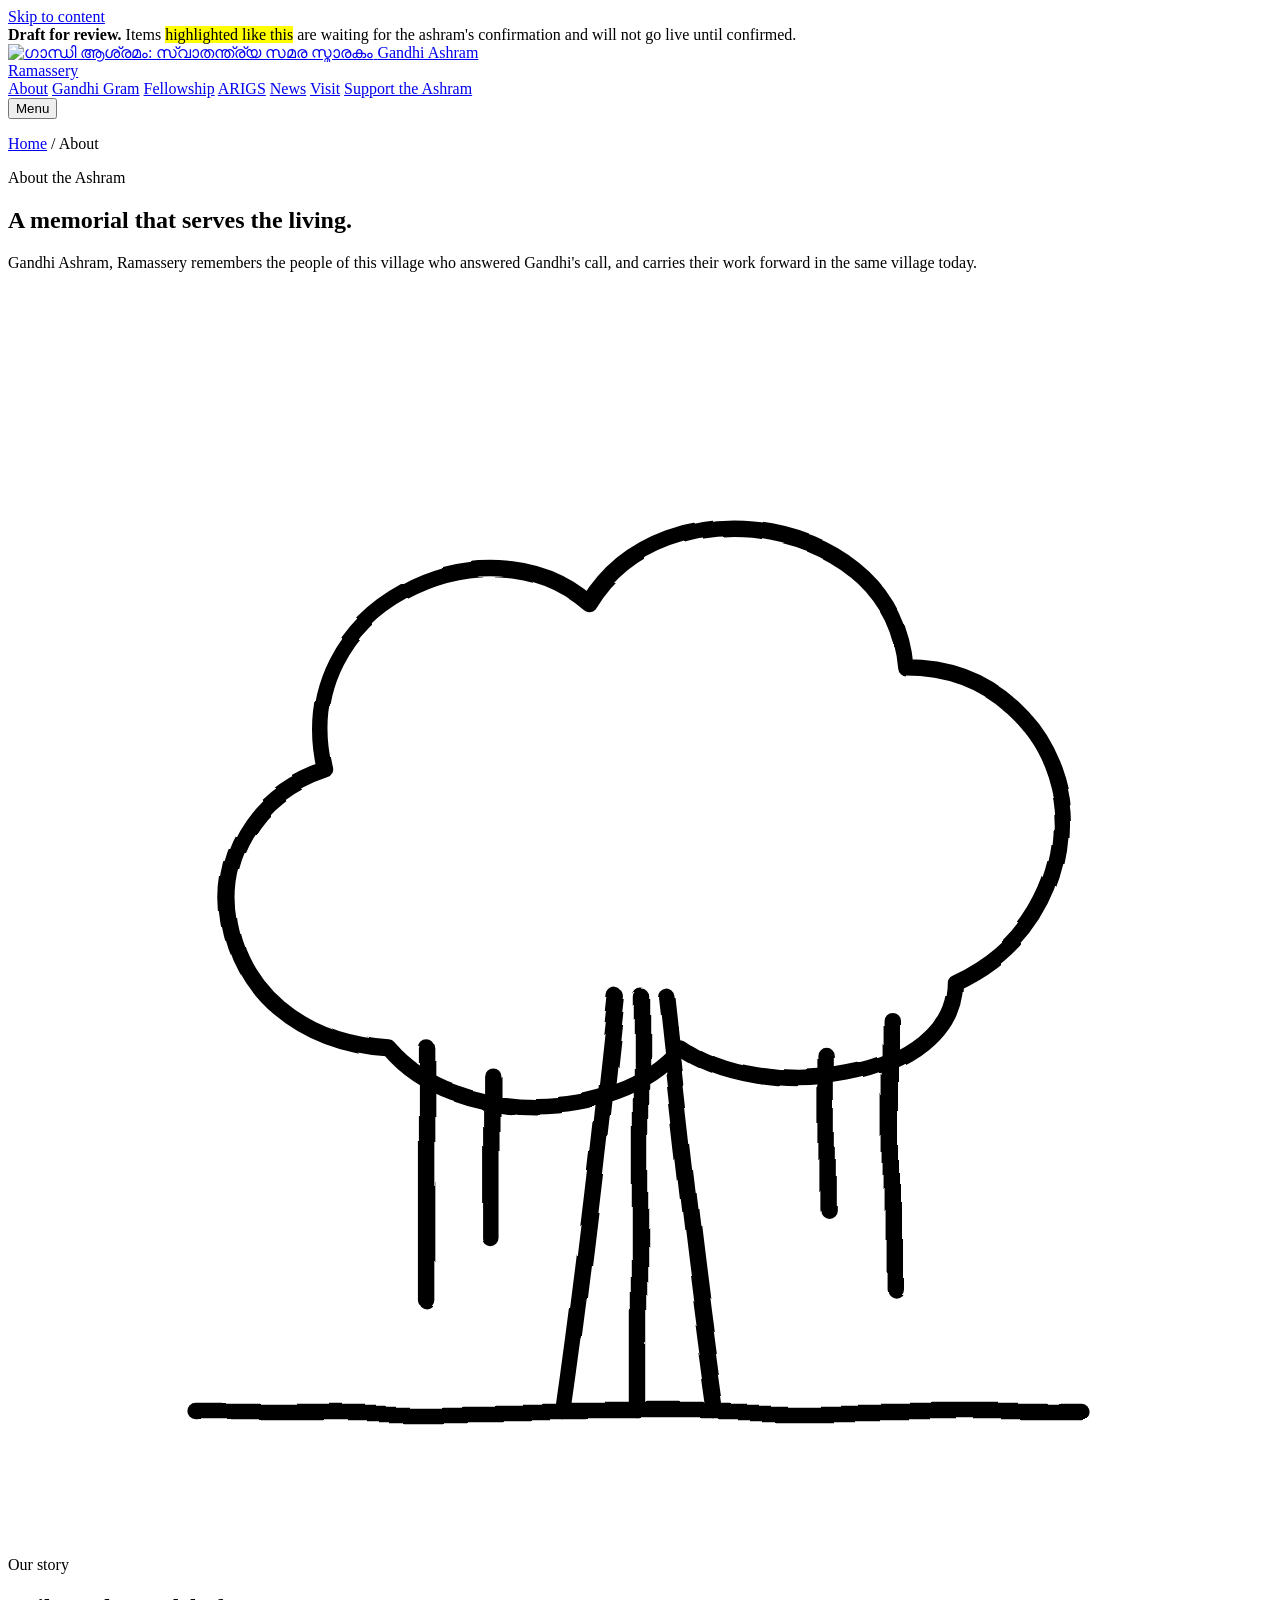
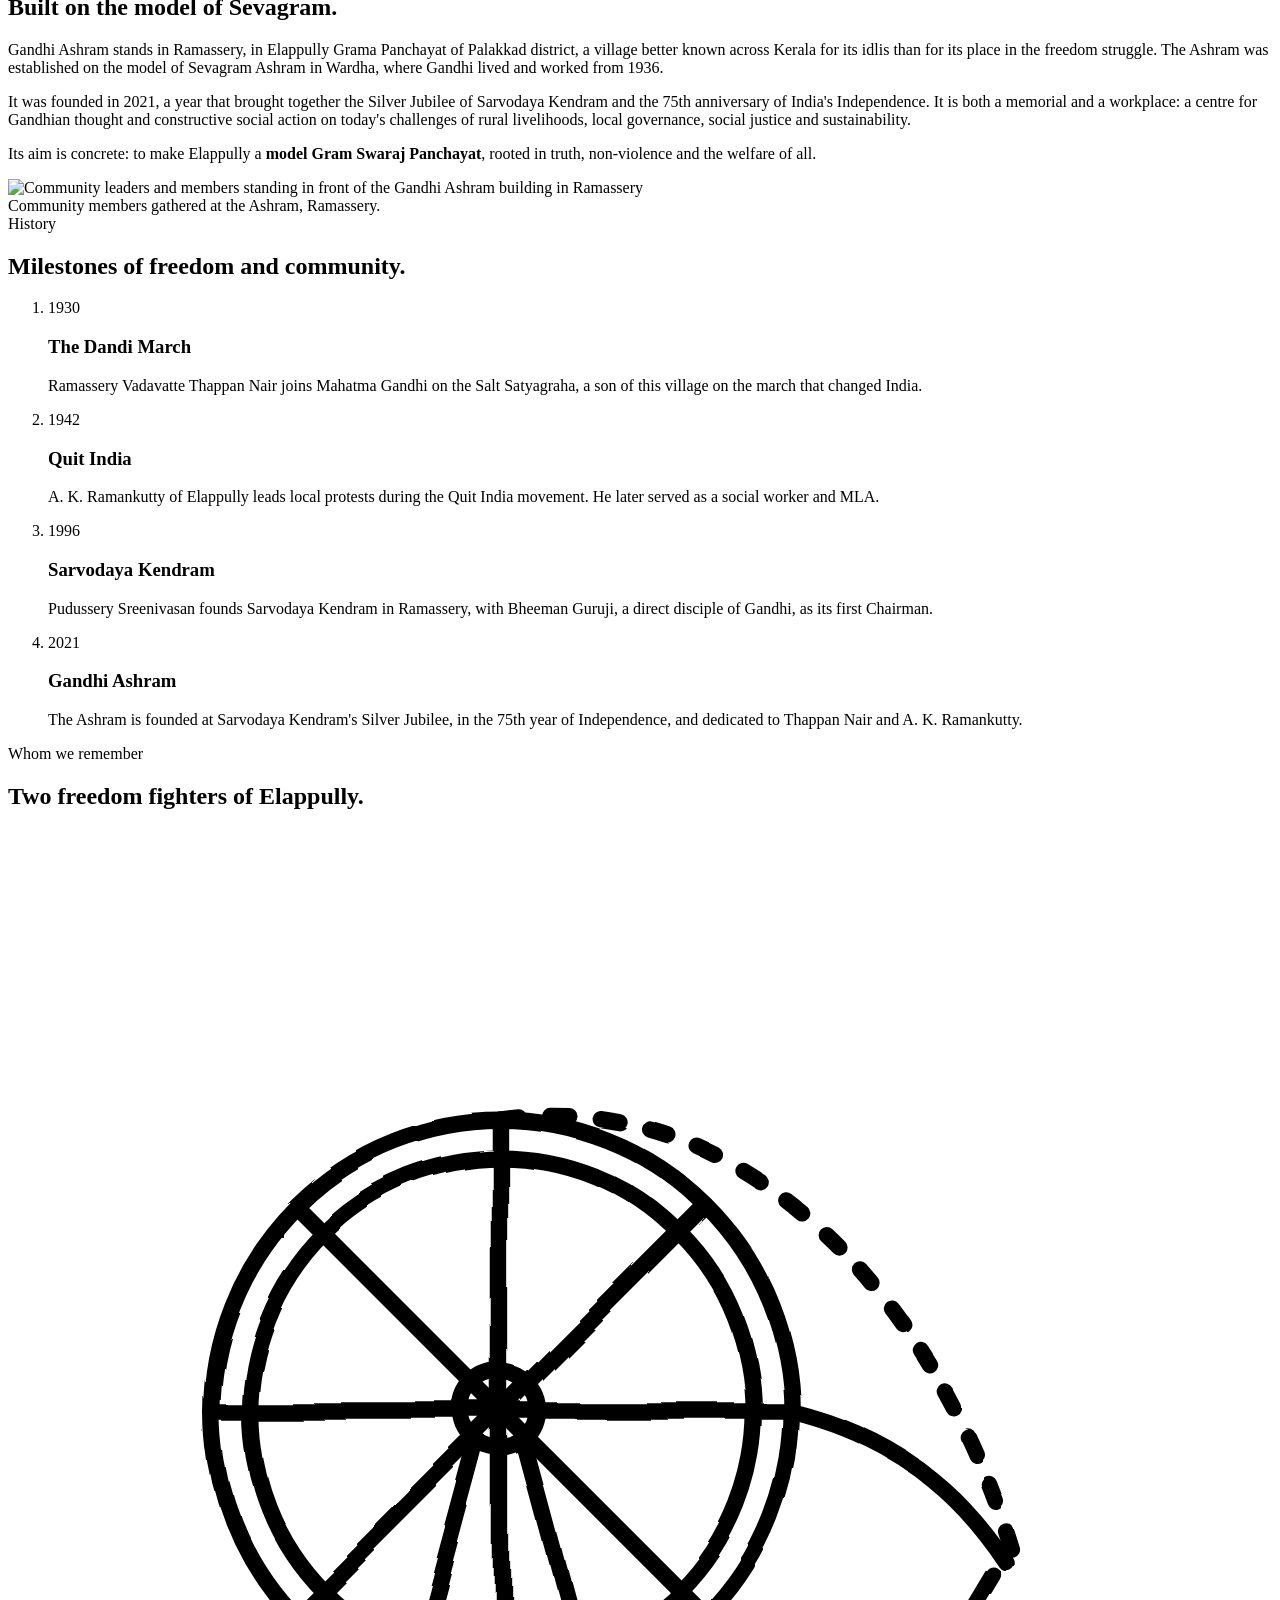
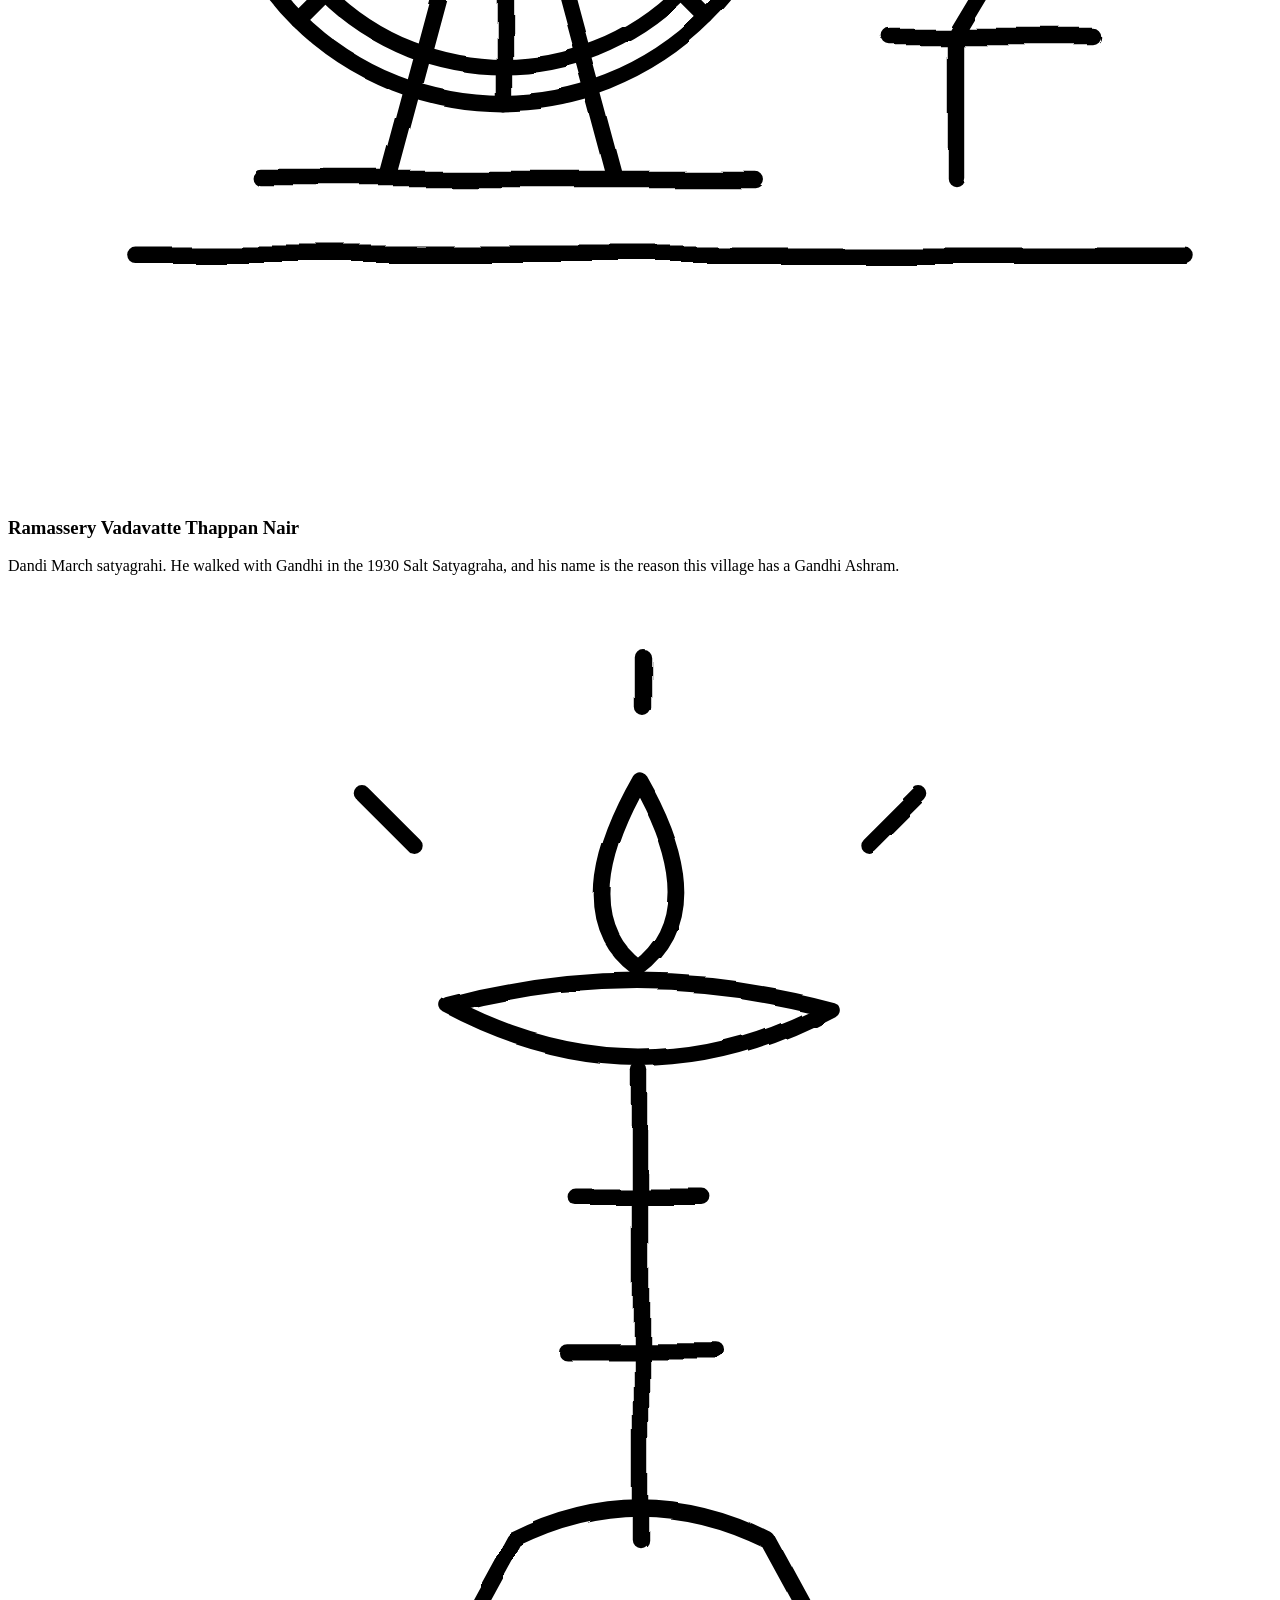
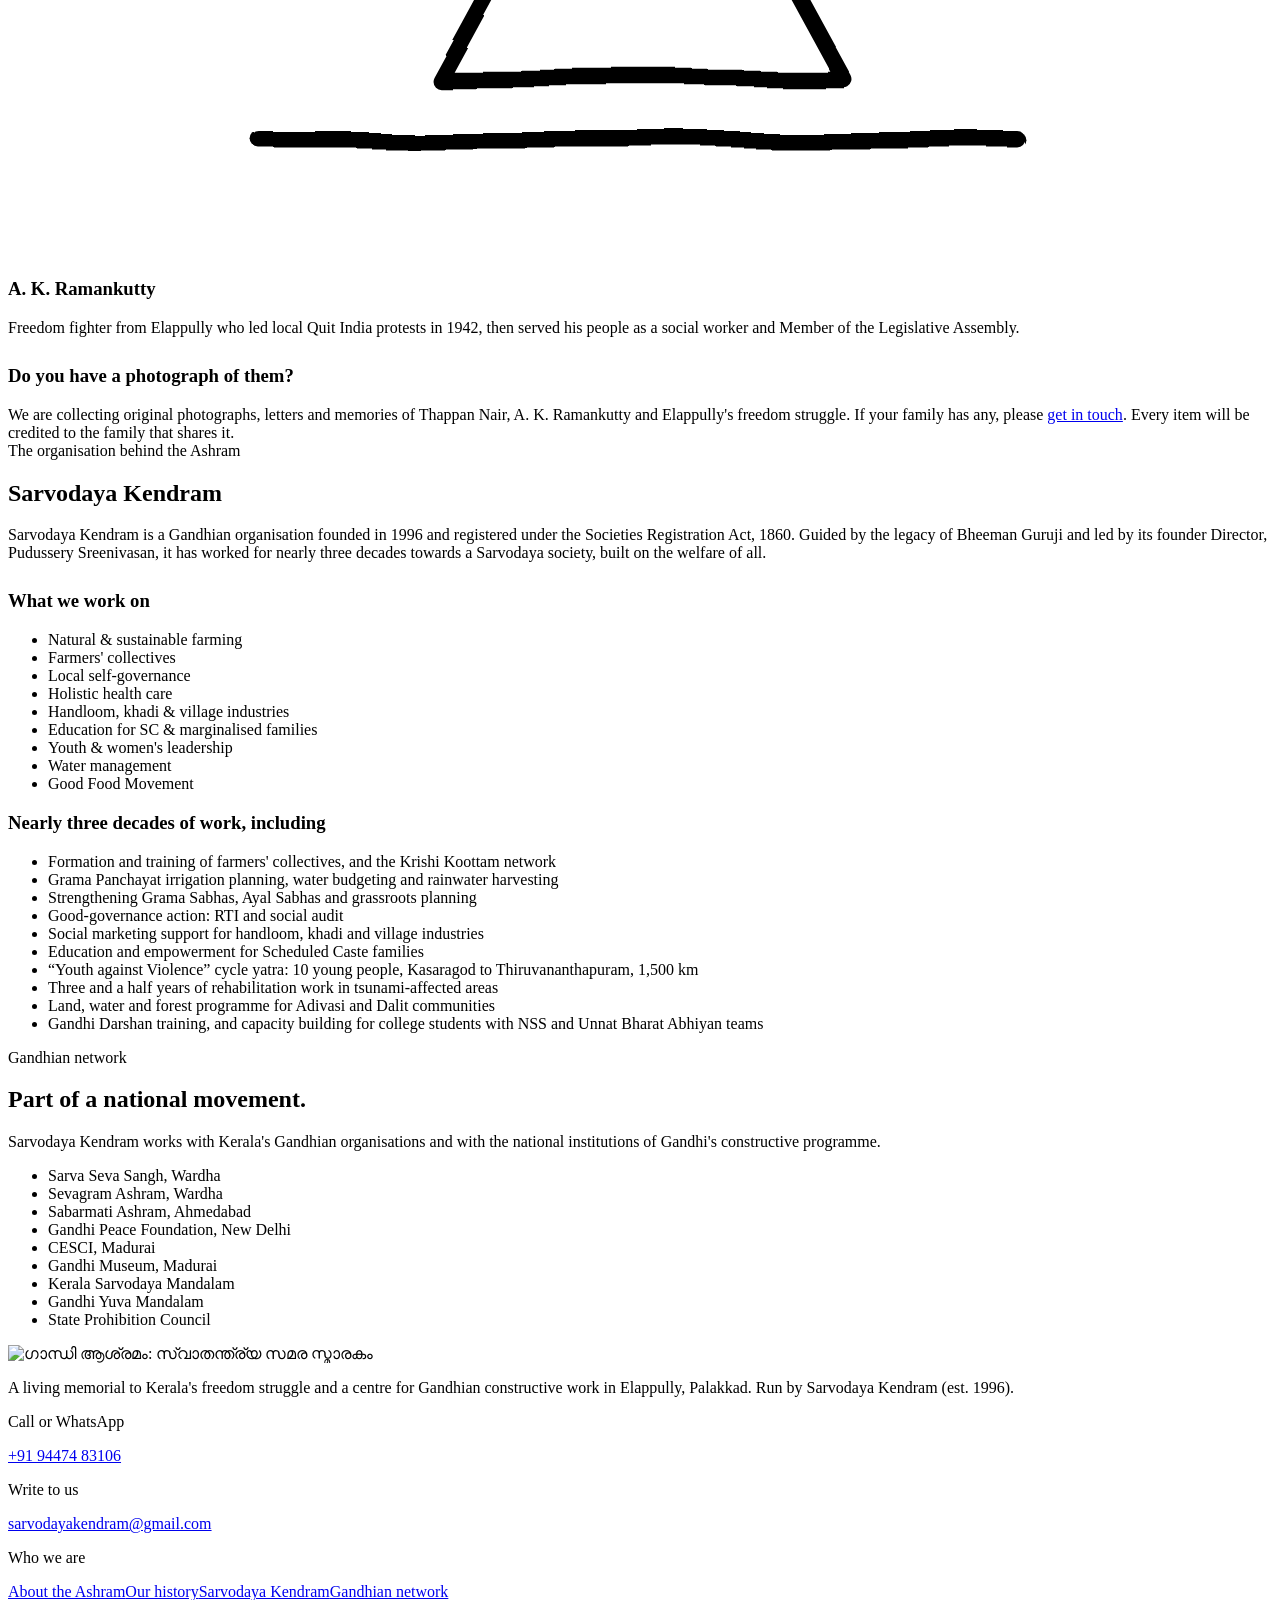
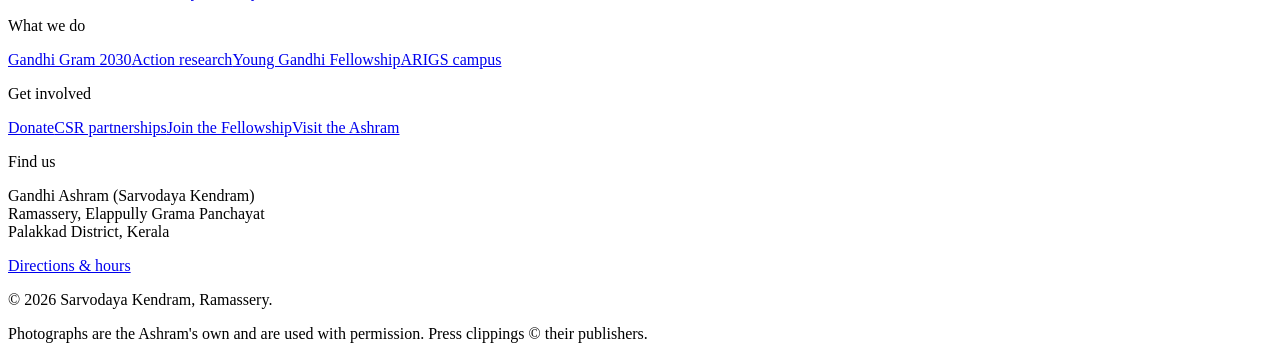
==== about/index.html @ 77ce9fa7 "Draft site for client review" ====
<!doctype html>
<html lang="en">
<head>
<meta charset="utf-8">
<meta name="viewport" content="width=device-width, initial-scale=1">
<title>About Gandhi Ashram, Ramassery | History, founders and Sarvodaya Kendram</title>
<meta name="description" content="The story of Gandhi Ashram, Ramassery: a memorial to Dandi satyagrahi Vadavatte Thappan Nair and freedom fighter A. K. Ramankutty, run by Sarvodaya Kendram since 1996.">
<!--DRAFT--><meta name="robots" content="noindex,nofollow"><!--/DRAFT-->
<meta property="og:title" content="About Gandhi Ashram, Ramassery | History, founders and Sarvodaya Kendram">
<meta property="og:description" content="The story of Gandhi Ashram, Ramassery: a memorial to Dandi satyagrahi Vadavatte Thappan Nair and freedom fighter A. K. Ramankutty, run by Sarvodaya Kendram since 1996.">
<meta property="og:image" content="/gandhi-ashram-site-review/assets/img/ashram-today.jpg">
<link rel="icon" href="/gandhi-ashram-site-review/assets/favicon-32.png" type="image/png" sizes="32x32">
<link rel="apple-touch-icon" href="/gandhi-ashram-site-review/assets/favicon-192.png">
<link rel="preconnect" href="https://fonts.googleapis.com">
<link rel="preconnect" href="https://fonts.gstatic.com" crossorigin>
<link href="https://fonts.googleapis.com/css2?family=Plus+Jakarta+Sans:ital,wght@0,400;0,500;0,600;0,700;0,800;1,400;1,500&family=Noto+Sans+Malayalam:wght@600;800&display=swap" rel="stylesheet">
<link rel="stylesheet" href="/gandhi-ashram-site-review/assets/css/site.css">
</head>
<body class="draft" data-nav="about">
<svg width="0" height="0" style="position:absolute" aria-hidden="true">
  <filter id="rough"><feTurbulence type="fractalNoise" baseFrequency="0.035" numOctaves="2" seed="7"/><feDisplacementMap in="SourceGraphic" scale="2.6"/></filter>
</svg>
<a class="skip" href="#main">Skip to content</a>

<!--DRAFT-->
<div class="draft-ribbon" role="note">
  <strong>Draft for review.</strong> Items <mark class="tbc">highlighted like this</mark> are waiting for the ashram's confirmation and will not go live until confirmed.
</div>
<!--/DRAFT-->

<header class="site-header" id="top">
  <div class="wrap header-row">
    <a class="brand" href="/gandhi-ashram-site-review/" aria-label="Gandhi Ashram, Ramassery: home">
      <img class="logo" src="/gandhi-ashram-site-review/assets/img/logo-header.png" width="459" height="112" alt="ഗാന്ധി ആശ്രമം: സ്വാതന്ത്ര്യ സമര സ്മാരകം">
      <span class="brand-en">Gandhi Ashram<br>Ramassery</span>
    </a>
    <nav class="main-nav" id="main-nav" aria-label="Main">
      <a href="/gandhi-ashram-site-review/about/" data-k="about">About</a>
      <a href="/gandhi-ashram-site-review/gandhi-gram/" data-k="gandhi-gram">Gandhi Gram</a>
      <a href="/gandhi-ashram-site-review/fellowship/" data-k="fellowship">Fellowship</a>
      <a href="/gandhi-ashram-site-review/arigs/" data-k="arigs">ARIGS</a>
      <a href="/gandhi-ashram-site-review/news/" data-k="news">News</a>
      <a href="/gandhi-ashram-site-review/visit/" data-k="visit">Visit</a>
      <a class="btn btn-solid nav-cta" href="/gandhi-ashram-site-review/support/" data-k="support">Support the Ashram</a>
    </nav>
    <button class="menu-btn" aria-expanded="false" aria-controls="main-nav"><span></span><span></span><span class="sr">Menu</span></button>
  </div>
</header>

<main id="main">

<section class="page-hero">
  <div class="wrap split">
    <div>
      <p class="crumbs"><a href="/gandhi-ashram-site-review/">Home</a> / About</p>
      <span class="eyebrow">About the Ashram</span>
      <h1>A memorial that serves the living.</h1>
      <p class="lede">Gandhi Ashram, Ramassery remembers the people of this village who answered Gandhi's call, and carries their work forward in the same village today.</p>
    </div>
    <div class="sketch-wrap"><svg class="sketch" viewBox="0 0 200 200" role="img" aria-label="Banyan tree" fill="none" stroke="currentColor" stroke-width="2.6" stroke-linecap="round" stroke-linejoin="round"><g filter="url(#rough)"><path d="M100 178 V112 M88 178 C92 150 94 130 96 112 M112 178 C108 150 106 130 104 112"/><path d="M60 120 C30 118 26 84 50 76 C44 50 76 36 92 50 C104 30 140 36 142 60 C170 60 176 98 150 110 C150 126 120 130 106 120 C96 132 70 132 60 120 Z"/><path d="M66 120 V160 M76 124 V150 M140 116 V158 M130 122 V146"/><path d="M30 178 H170"/></g></svg></div>
  </div>
</section>

<section id="story">
  <div class="wrap split">
    <div class="reveal">
      <span class="eyebrow">Our story</span>
      <h2>Built on the model of Sevagram.</h2>
      <p>Gandhi Ashram stands in Ramassery, in Elappully Grama Panchayat of Palakkad district, a village better known across Kerala for its idlis than for its place in the freedom struggle. The Ashram was established on the model of Sevagram Ashram in Wardha, where Gandhi lived and worked from 1936.</p>
      <p>It was founded in 2021, a year that brought together the Silver Jubilee of Sarvodaya Kendram and the 75th anniversary of India's Independence. It is both a memorial and a workplace: a centre for Gandhian thought and constructive social action on today's challenges of rural livelihoods, local governance, social justice and sustainability.</p>
      <p>Its aim is concrete: to make Elappully a <strong>model Gram Swaraj Panchayat</strong>, rooted in truth, non-violence and the welfare of all.</p>
    </div>
    <figure class="photo reveal" style="margin:0">
      <img src="/gandhi-ashram-site-review/assets/img/ashram-gathering.jpg" alt="Community leaders and members standing in front of the Gandhi Ashram building in Ramassery" loading="lazy">
      <figcaption>Community members gathered at the Ashram, Ramassery.</figcaption>
    </figure>
  </div>
</section>

<section class="tint" id="history">
  <div class="wrap">
    <div class="section-head reveal"><div><span class="eyebrow">History</span><h2>Milestones of freedom and community.</h2></div></div>
    <ol class="timeline reveal">
      <li><span class="yr">1930</span><h3>The Dandi March</h3><p>Ramassery Vadavatte Thappan Nair joins Mahatma Gandhi on the Salt Satyagraha, a son of this village on the march that changed India.</p></li>
      <li><span class="yr">1942</span><h3>Quit India</h3><p>A.&nbsp;K.&nbsp;Ramankutty of Elappully leads local protests during the Quit India movement. He later served as a social worker and MLA.</p></li>
      <li><span class="yr">1996</span><h3>Sarvodaya Kendram</h3><p>Pudussery Sreenivasan founds Sarvodaya Kendram in Ramassery, with Bheeman Guruji, a direct disciple of Gandhi, as its first Chairman.</p></li>
      <li><span class="yr">2021</span><h3>Gandhi Ashram</h3><p>The Ashram is founded at Sarvodaya Kendram's Silver Jubilee, in the 75th year of Independence, and dedicated to Thappan Nair and A.&nbsp;K.&nbsp;Ramankutty.</p></li>
    </ol>
  </div>
</section>

<section id="memorial">
  <div class="wrap">
    <div class="section-head reveal"><div><span class="eyebrow">Whom we remember</span><h2>Two freedom fighters of Elappully.</h2></div></div>
    <div class="cards two reveal">
      <div class="card"><div class="sketch-wrap"><svg class="sketch" viewBox="0 0 200 200" role="img" aria-label="Spinning wheel" fill="none" stroke="currentColor" stroke-width="2.6" stroke-linecap="round" stroke-linejoin="round"><g filter="url(#rough)"><circle cx="78" cy="92" r="46"/><circle cx="78" cy="92" r="40"/><circle cx="78" cy="92" r="6"/><path d="M78 92 L124.0 92.0"/><path d="M78 92 L110.5 124.5"/><path d="M78 92 L78.0 138.0"/><path d="M78 92 L45.5 124.5"/><path d="M78 92 L32.0 92.0"/><path d="M78 92 L45.5 59.5"/><path d="M78 92 L78.0 46.0"/><path d="M78 92 L110.5 59.5"/><path d="M40 150 L118 150 M60 150 L74 98 M96 150 L82 98"/><path d="M20 162 H186"/><path d="M150 150 V128 M140 128 H172 M150 128 L156 118"/><path d="M78 46 C120 40 150 80 160 118" stroke-dasharray="3 5"/><path d="M124 92 C140 96 150 104 158 116"/></g></svg></div><h3>Ramassery Vadavatte Thappan Nair</h3><p>Dandi March satyagrahi. He walked with Gandhi in the 1930 Salt Satyagraha, and his name is the reason this village has a Gandhi Ashram.</p></div>
      <div class="card"><div class="sketch-wrap"><svg class="sketch" viewBox="0 0 200 200" role="img" aria-label="Kerala lamp" fill="none" stroke="currentColor" stroke-width="2.6" stroke-linecap="round" stroke-linejoin="round"><g filter="url(#rough)"><path d="M100 30 C92 44 92 54 100 60 C108 54 108 44 100 30 Z"/><path d="M70 66 Q100 82 130 66 Q100 58 70 66 Z"/><path d="M100 76 V150"/><path d="M90 96 H110 M88 120 H112"/><path d="M80 150 Q100 140 120 150 L132 172 H68 Z"/><path d="M40 182 H160"/><path d="M64 40 L56 32 M136 40 L144 32 M100 18 V10"/></g></svg></div><h3>A.&nbsp;K.&nbsp;Ramankutty</h3><p>Freedom fighter from Elappully who led local Quit India protests in 1942, then served his people as a social worker and Member of the Legislative Assembly.</p></div>
    </div>
    <div class="notice reveal" style="margin-top:28px">
      <h3>Do you have a photograph of them?</h3>
      <p style="margin:0">We are collecting original photographs, letters and memories of Thappan Nair, A.&nbsp;K.&nbsp;Ramankutty and Elappully's freedom struggle. If your family has any, please <a href="/gandhi-ashram-site-review/visit/#contact">get in touch</a>. Every item will be credited to the family that shares it.</p>
    </div>
  </div>
</section>

<section class="tint" id="sarvodaya-kendram">
  <div class="wrap split">
    <div class="reveal">
      <span class="eyebrow">The organisation behind the Ashram</span>
      <h2>Sarvodaya Kendram</h2>
      <p>Sarvodaya Kendram is a Gandhian organisation founded in 1996 and registered under the Societies Registration Act, 1860. Guided by the legacy of Bheeman Guruji and led by its founder Director, Pudussery Sreenivasan, it has worked for nearly three decades towards a Sarvodaya society, built on the welfare of all.</p>
      <h3 style="margin-top:28px">What we work on</h3>
      <ul class="pill-list">
        <li>Natural &amp; sustainable farming</li><li>Farmers' collectives</li><li>Local self-governance</li><li>Holistic health care</li><li>Handloom, khadi &amp; village industries</li><li>Education for SC &amp; marginalised families</li><li>Youth &amp; women's leadership</li><li>Water management</li><li>Good Food Movement</li>
      </ul>
    </div>
    <div class="reveal">
      <h3>Nearly three decades of work, including</h3>
      <ul class="checklist">
        <li>Formation and training of farmers' collectives, and the Krishi Koottam network</li>
        <li>Grama Panchayat irrigation planning, water budgeting and rainwater harvesting</li>
        <li>Strengthening Grama Sabhas, Ayal Sabhas and grassroots planning</li>
        <li>Good-governance action: RTI and social audit</li>
        <li>Social marketing support for handloom, khadi and village industries</li>
        <li>Education and empowerment for Scheduled Caste families</li>
        <li>“Youth against Violence” cycle yatra: 10 young people, Kasaragod to Thiruvananthapuram, 1,500 km</li>
        <li>Three and a half years of rehabilitation work in tsunami-affected areas</li>
        <li>Land, water and forest programme for Adivasi and Dalit communities</li>
        <li>Gandhi Darshan training, and capacity building for college students with NSS and Unnat Bharat Abhiyan teams</li>
      </ul>
    </div>
  </div>
</section>

<section id="network">
  <div class="wrap split">
    <div class="reveal">
      <span class="eyebrow">Gandhian network</span>
      <h2>Part of a national movement.</h2>
      <p class="lede">Sarvodaya Kendram works with Kerala's Gandhian organisations and with the national institutions of Gandhi's constructive programme.</p>
    </div>
    <ul class="pill-list reveal">
      <li>Sarva Seva Sangh, Wardha</li><li>Sevagram Ashram, Wardha</li><li>Sabarmati Ashram, Ahmedabad</li><li>Gandhi Peace Foundation, New Delhi</li><li>CESCI, Madurai</li><li>Gandhi Museum, Madurai</li><li>Kerala Sarvodaya Mandalam</li><li>Gandhi Yuva Mandalam</li><li>State Prohibition Council</li>
    </ul>
  </div>
</section>

</main>

<footer class="site-footer">
  <div class="wrap">
    <div class="footer-top">
      <div class="footer-brand">
        <img class="footer-logo" src="/gandhi-ashram-site-review/assets/img/logo-footer.jpg" width="614" height="150" alt="ഗാന്ധി ആശ്രമം: സ്വാതന്ത്ര്യ സമര സ്മാരകം" loading="lazy">
        <p>A living memorial to Kerala's freedom struggle and a centre for Gandhian constructive work in Elappully, Palakkad. Run by Sarvodaya Kendram (est. 1996).</p>
      </div>
      <div class="footer-contact">
        <p class="label">Call or WhatsApp</p>
        <p><a href="tel:+919447483106">+91 94474 83106</a></p>
        <p class="label">Write to us</p>
        <p><a href="mailto:sarvodayakendram@gmail.com">sarvodayakendram@gmail.com</a></p>
      </div>
    </div>
    <div class="footer-cols">
      <div><p class="label">Who we are</p><a href="/gandhi-ashram-site-review/about/">About the Ashram</a><a href="/gandhi-ashram-site-review/about/#history">Our history</a><a href="/gandhi-ashram-site-review/about/#sarvodaya-kendram">Sarvodaya Kendram</a><a href="/gandhi-ashram-site-review/about/#network">Gandhian network</a></div>
      <div><p class="label">What we do</p><a href="/gandhi-ashram-site-review/gandhi-gram/">Gandhi Gram 2030</a><a href="/gandhi-ashram-site-review/gandhi-gram/#approach">Action research</a><a href="/gandhi-ashram-site-review/fellowship/">Young Gandhi Fellowship</a><a href="/gandhi-ashram-site-review/arigs/">ARIGS campus</a></div>
      <div><p class="label">Get involved</p><a href="/gandhi-ashram-site-review/support/">Donate</a><a href="/gandhi-ashram-site-review/support/#csr">CSR partnerships</a><a href="/gandhi-ashram-site-review/fellowship/#join">Join the Fellowship</a><a href="/gandhi-ashram-site-review/visit/">Visit the Ashram</a></div>
      <div><p class="label">Find us</p><p>Gandhi Ashram (Sarvodaya Kendram)<br>Ramassery, Elappully Grama Panchayat<br>Palakkad District, Kerala</p><a href="/gandhi-ashram-site-review/visit/">Directions &amp; hours</a></div>
    </div>
    <div class="footer-base">
      <p>© 2026 Sarvodaya Kendram, Ramassery.</p>
      <p>Photographs are the Ashram's own and are used with permission. Press clippings © their publishers.</p>
    </div>
  </div>
</footer>
<script src="/gandhi-ashram-site-review/assets/js/site.js" defer></script>
</body>
</html>
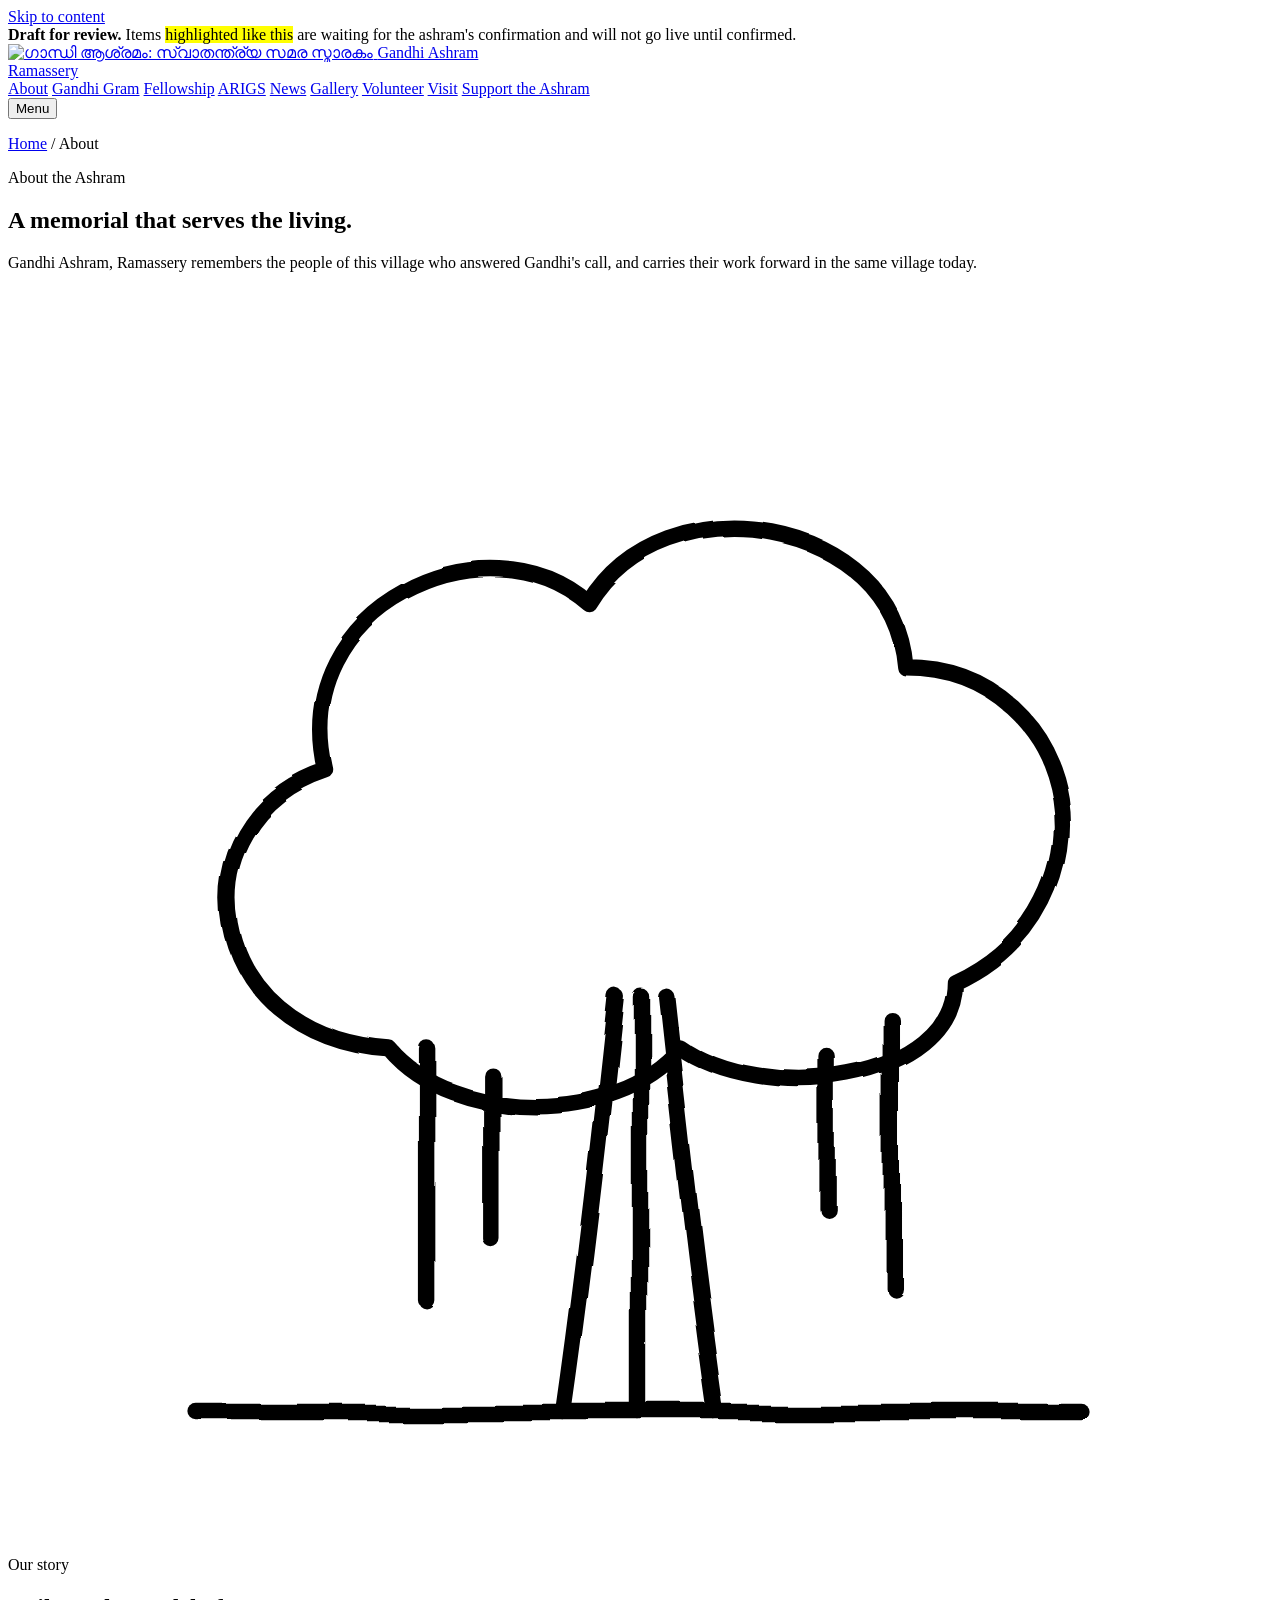
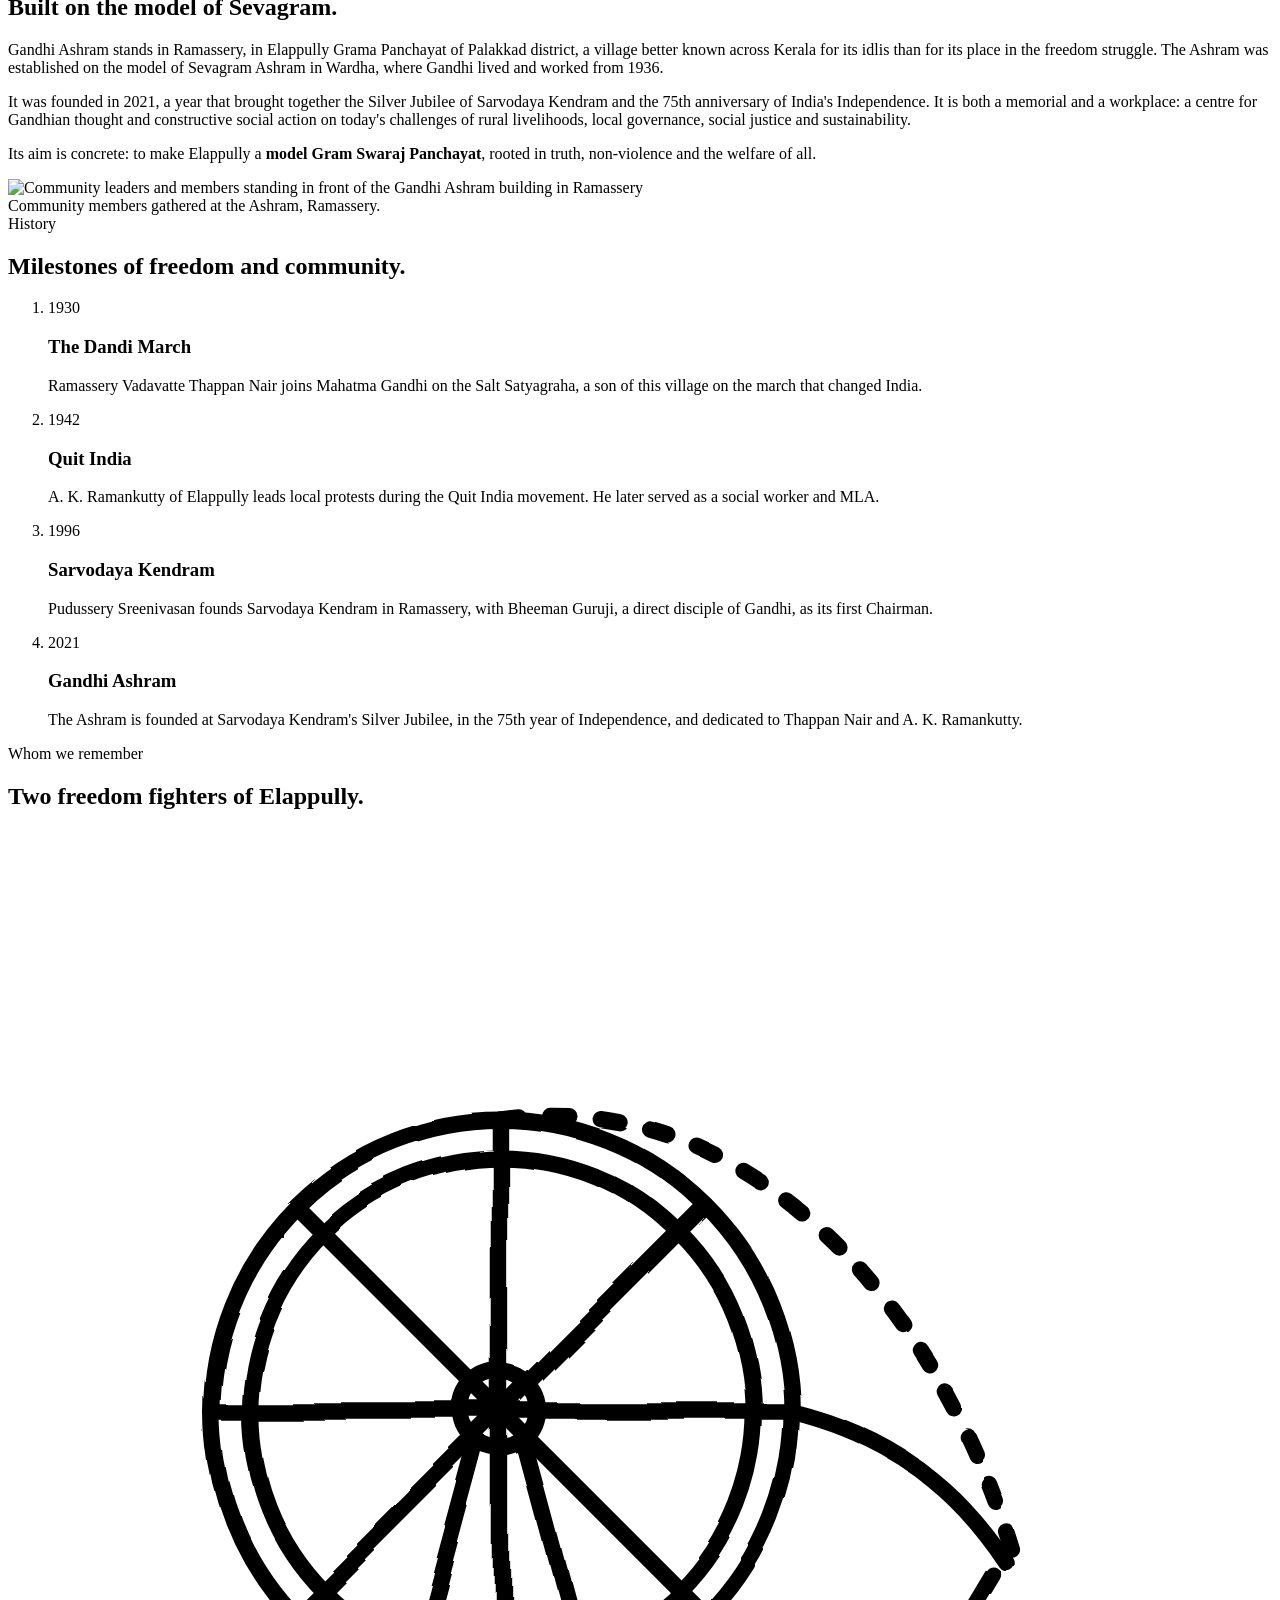
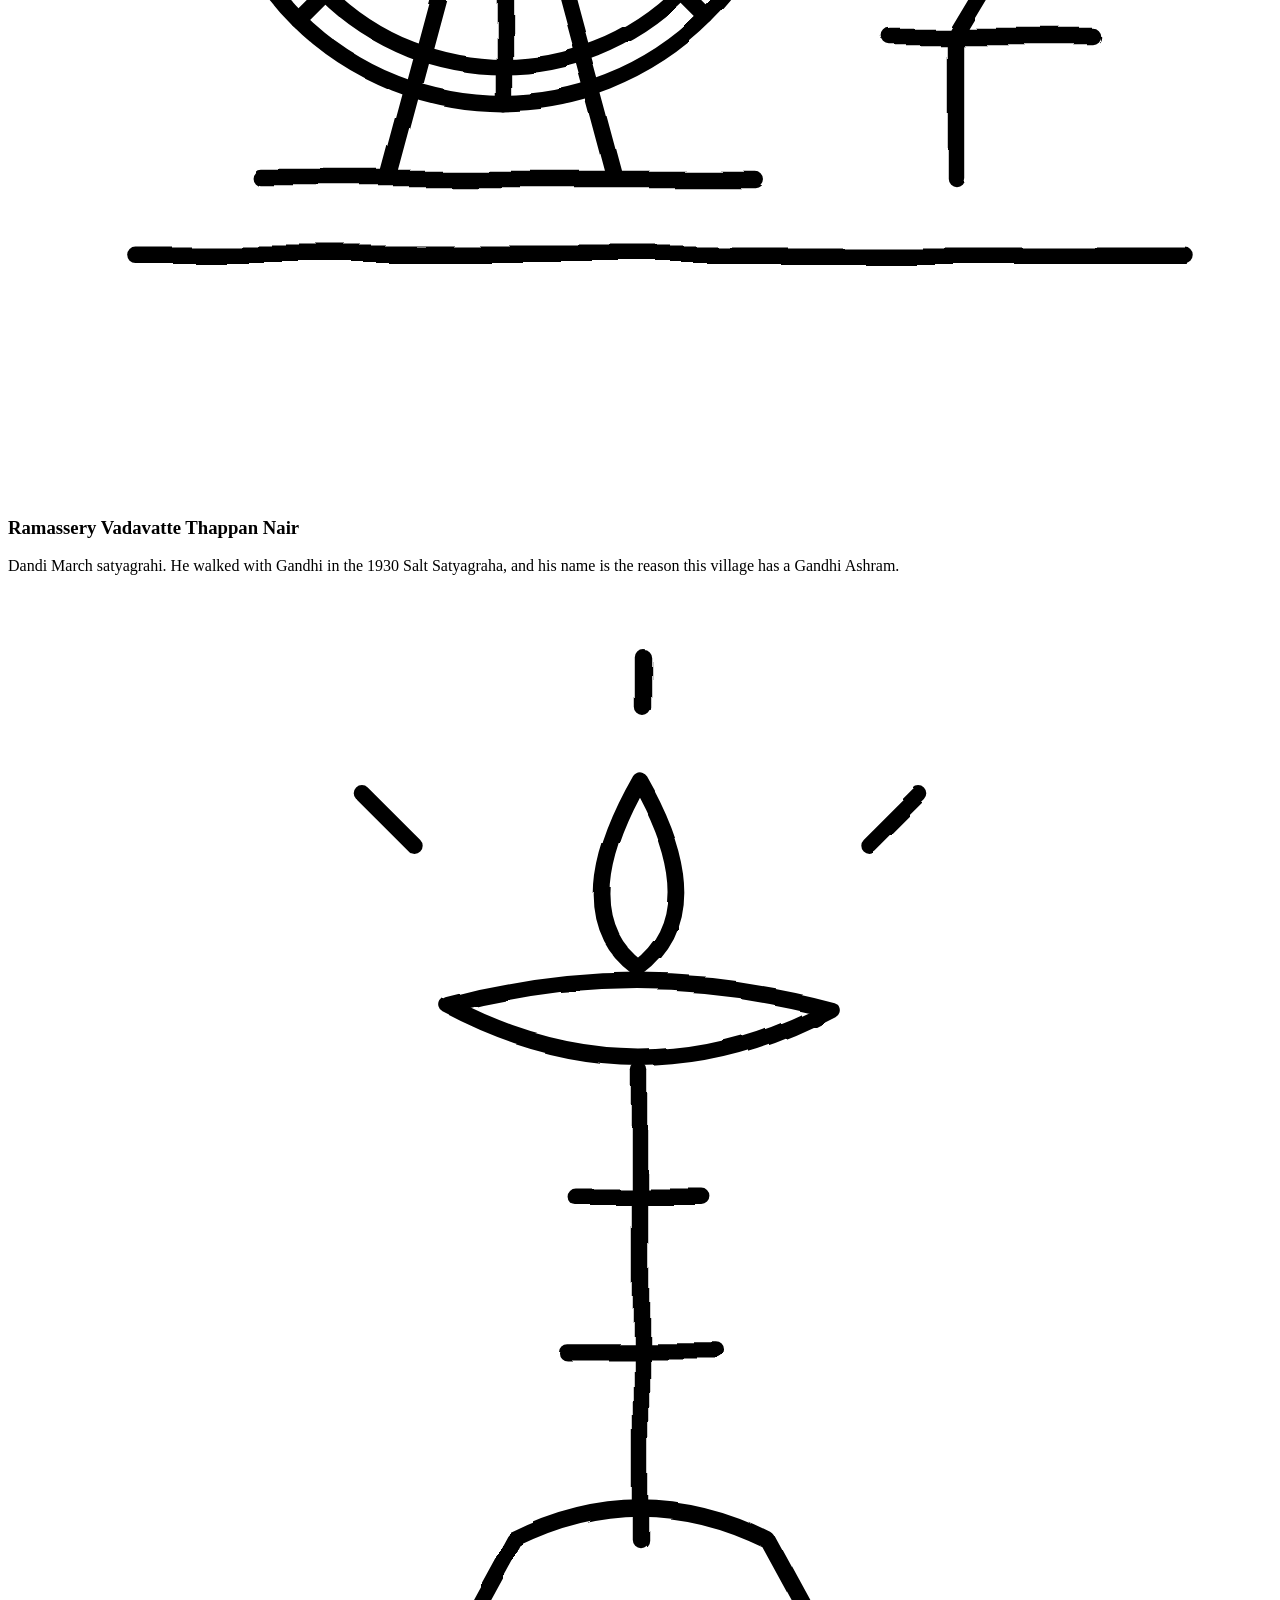
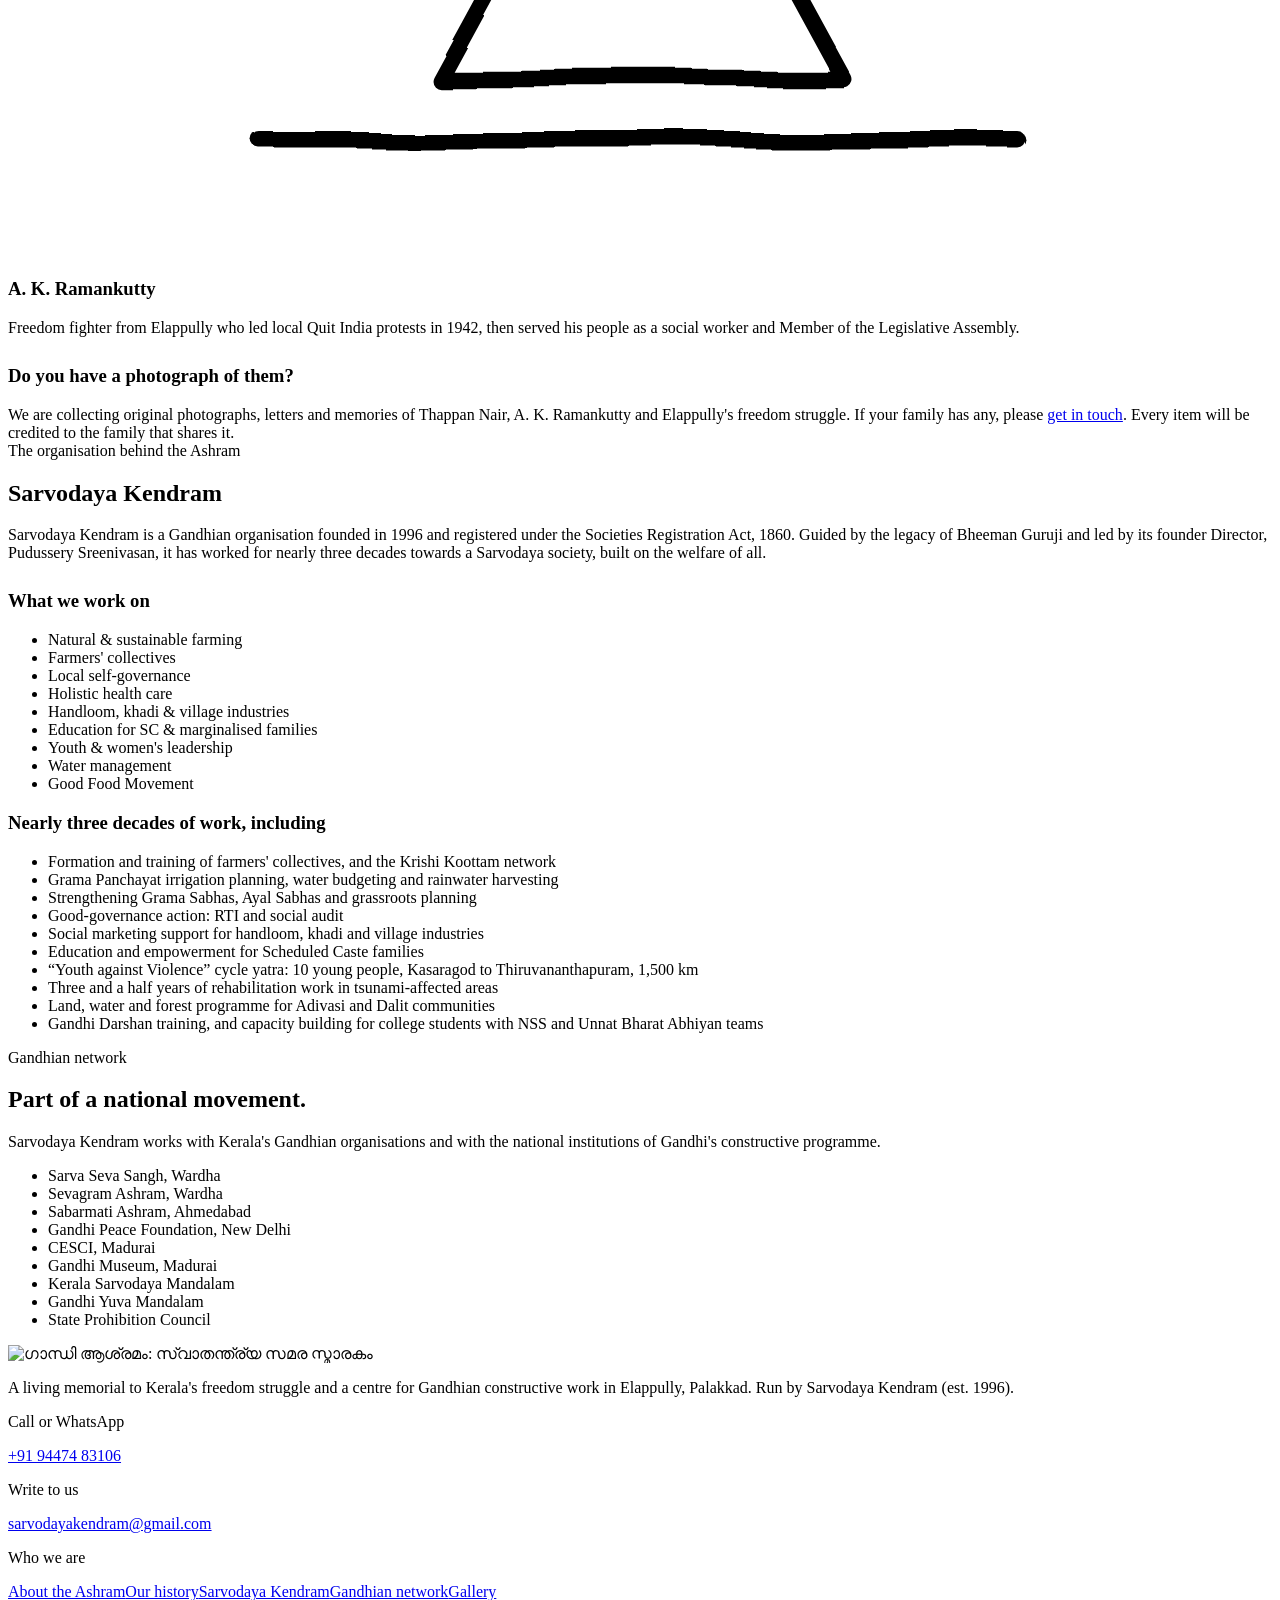
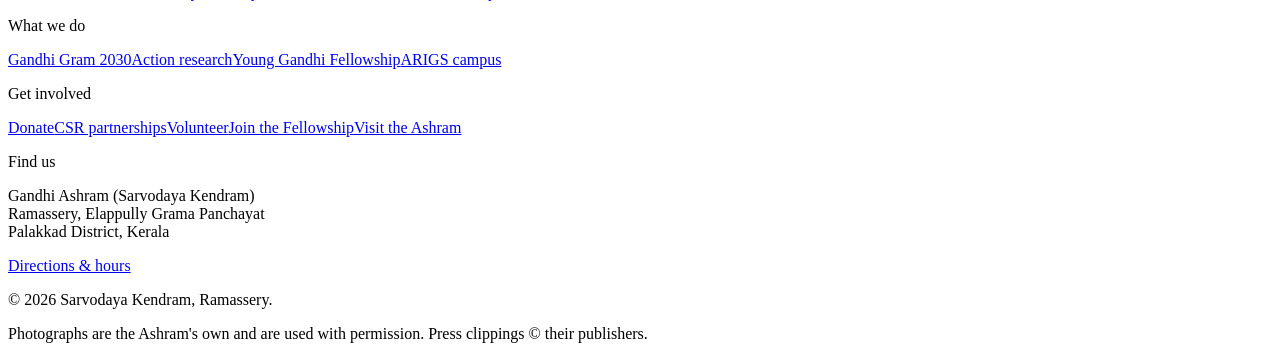
==== commit b99c8f08: "Update review build: title-case headline, Gallery and Volunteer pages, wider header" ====
--- a/about/index.html
+++ b/about/index.html
@@ -40,6 +40,8 @@
       <a href="/gandhi-ashram-site-review/fellowship/" data-k="fellowship">Fellowship</a>
       <a href="/gandhi-ashram-site-review/arigs/" data-k="arigs">ARIGS</a>
       <a href="/gandhi-ashram-site-review/news/" data-k="news">News</a>
+      <a href="/gandhi-ashram-site-review/gallery/" data-k="gallery">Gallery</a>
+      <a href="/gandhi-ashram-site-review/volunteer/" data-k="volunteer">Volunteer</a>
       <a href="/gandhi-ashram-site-review/visit/" data-k="visit">Visit</a>
       <a class="btn btn-solid nav-cta" href="/gandhi-ashram-site-review/support/" data-k="support">Support the Ashram</a>
     </nav>
@@ -162,9 +164,9 @@
       </div>
     </div>
     <div class="footer-cols">
-      <div><p class="label">Who we are</p><a href="/gandhi-ashram-site-review/about/">About the Ashram</a><a href="/gandhi-ashram-site-review/about/#history">Our history</a><a href="/gandhi-ashram-site-review/about/#sarvodaya-kendram">Sarvodaya Kendram</a><a href="/gandhi-ashram-site-review/about/#network">Gandhian network</a></div>
+      <div><p class="label">Who we are</p><a href="/gandhi-ashram-site-review/about/">About the Ashram</a><a href="/gandhi-ashram-site-review/about/#history">Our history</a><a href="/gandhi-ashram-site-review/about/#sarvodaya-kendram">Sarvodaya Kendram</a><a href="/gandhi-ashram-site-review/about/#network">Gandhian network</a><a href="/gandhi-ashram-site-review/gallery/">Gallery</a></div>
       <div><p class="label">What we do</p><a href="/gandhi-ashram-site-review/gandhi-gram/">Gandhi Gram 2030</a><a href="/gandhi-ashram-site-review/gandhi-gram/#approach">Action research</a><a href="/gandhi-ashram-site-review/fellowship/">Young Gandhi Fellowship</a><a href="/gandhi-ashram-site-review/arigs/">ARIGS campus</a></div>
-      <div><p class="label">Get involved</p><a href="/gandhi-ashram-site-review/support/">Donate</a><a href="/gandhi-ashram-site-review/support/#csr">CSR partnerships</a><a href="/gandhi-ashram-site-review/fellowship/#join">Join the Fellowship</a><a href="/gandhi-ashram-site-review/visit/">Visit the Ashram</a></div>
+      <div><p class="label">Get involved</p><a href="/gandhi-ashram-site-review/support/">Donate</a><a href="/gandhi-ashram-site-review/support/#csr">CSR partnerships</a><a href="/gandhi-ashram-site-review/volunteer/">Volunteer</a><a href="/gandhi-ashram-site-review/fellowship/#join">Join the Fellowship</a><a href="/gandhi-ashram-site-review/visit/">Visit the Ashram</a></div>
       <div><p class="label">Find us</p><p>Gandhi Ashram (Sarvodaya Kendram)<br>Ramassery, Elappully Grama Panchayat<br>Palakkad District, Kerala</p><a href="/gandhi-ashram-site-review/visit/">Directions &amp; hours</a></div>
     </div>
     <div class="footer-base">
